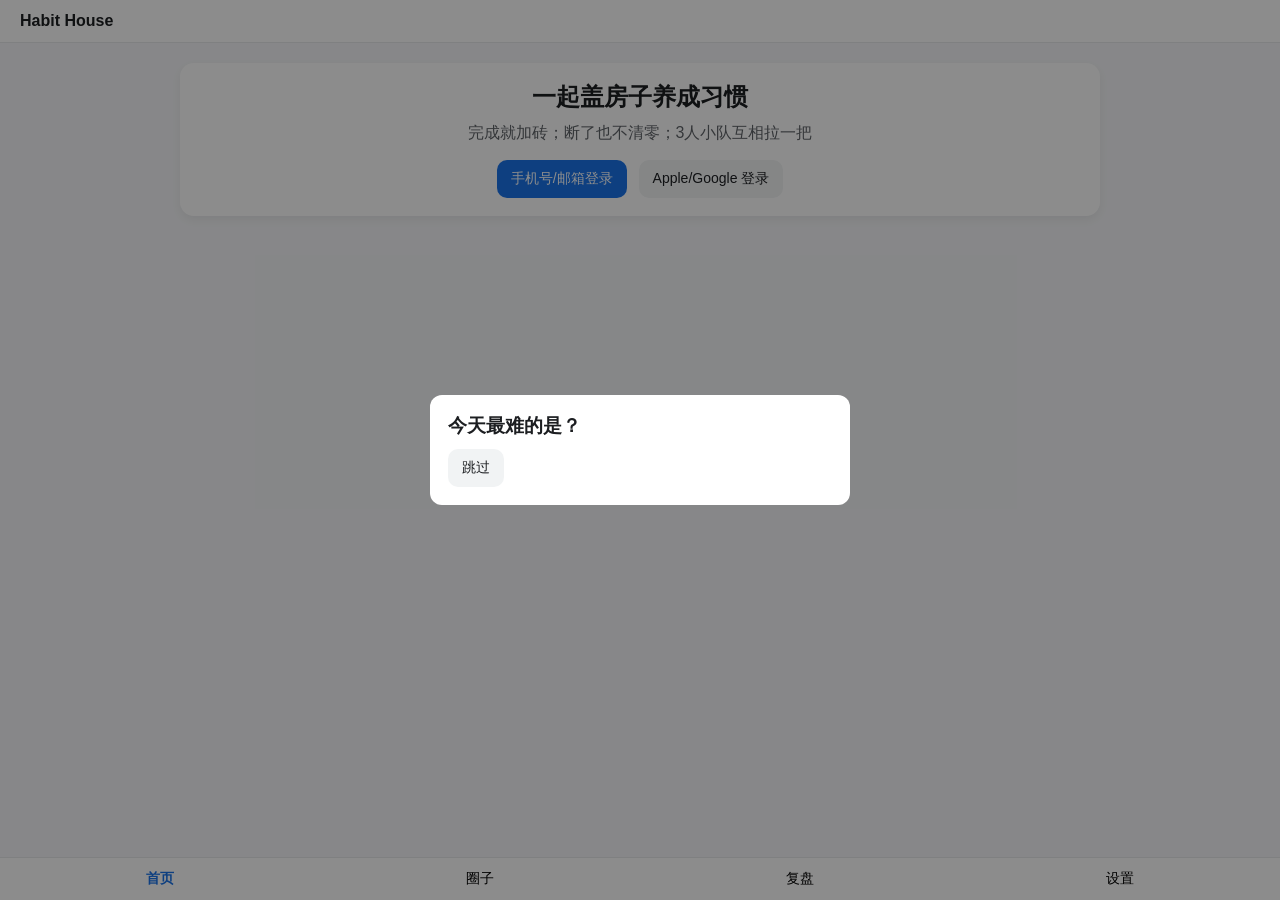
==== docs/index.html @ 1fca15d6 "Expand team size to four and close modals" ====
<!DOCTYPE html>
<html lang="zh">
  <head>
    <meta charset="UTF-8" />
    <meta name="viewport" content="width=device-width, initial-scale=1.0" />
    <title>Habit House MVP</title>
    <link rel="stylesheet" href="styles.css" />
  </head>
  <body>
    <div id="app">
      <header class="topbar">
        <div class="brand">Habit House</div>
        <div id="topbarStatus" class="topbar-status"></div>
      </header>

      <main id="screenRoot">
        <section id="screenWelcome" class="screen">
          <div class="card hero">
            <h1>一起盖房子养成习惯</h1>
            <p>完成就加砖；断了也不清零；3人小队互相拉一把</p>
            <div class="actions">
              <button id="btnLogin" class="primary">手机号/邮箱登录</button>
              <button id="btnLoginAlt" class="ghost">Apple/Google 登录</button>
            </div>
          </div>
        </section>

        <section id="screenTeam" class="screen hidden">
          <div class="card">
            <h2>创建/加入小圈子</h2>
            <div class="grid two">
              <div class="card inner">
                <h3>创建我的 4 人小队</h3>
                <button id="btnCreateTeam" class="primary">生成邀请码</button>
                <div id="teamCodeCreated" class="muted"></div>
              </div>
              <div class="card inner">
                <h3>加入朋友的小队</h3>
                <label for="inviteCode">邀请码（6 位）</label>
                <input id="inviteCode" maxlength="6" placeholder="例如 3F8K2A" />
                <button id="btnJoinTeam" class="primary">加入</button>
                <div id="teamJoinResult" class="muted"></div>
              </div>
            </div>
            <button id="btnSkipTeam" class="ghost">先跳过</button>
          </div>
        </section>

        <section id="screenMain" class="screen hidden">
          <div id="bannerJoinTeam" class="banner hidden">
            加入小队更容易坚持。去设置页创建/加入。
          </div>

          <section id="tabHome" class="tab">
            <div class="card">
              <div class="row space">
                <div>
                  <div class="label">当前习惯</div>
                  <button id="btnEditHabit" class="link">未命名习惯</button>
                </div>
                <div class="right">
                  <div class="label">今日</div>
                  <div id="todayMeta" class="meta"></div>
                </div>
              </div>
            </div>

            <div class="card house-card">
              <div class="row space">
                <div>
                  <div class="label">已建</div>
                  <div id="bricksCount" class="big">0 / 30</div>
                </div>
                <div class="right">
                  <div class="label">本周停工</div>
                  <div id="weeklyStop" class="big">0 天</div>
                </div>
              </div>
              <div id="houseGrid" class="house-grid"></div>
              <div id="slowdownHint" class="hint hidden">
                系统已把你的明日目标降到⭐，先恢复节奏
              </div>
            </div>

            <div class="card">
              <div class="label">今日行动</div>
              <div class="grid four">
                <button data-action="star1" class="primary">⭐ 最低完成</button>
                <button data-action="star2" class="primary">⭐⭐ 标准完成</button>
                <button data-action="star3" class="primary">⭐⭐⭐ 超额完成</button>
                <button data-action="stop" class="danger">今天停工</button>
              </div>
              <div class="row space">
                <div id="todayFeedback" class="muted"></div>
                <button id="btnUndo" class="ghost hidden">撤销重选（仅一次）</button>
              </div>
            </div>
          </section>

          <section id="tabCircle" class="tab hidden">
            <div class="card">
              <h2>我们的四人小队</h2>
              <div id="circleMembers" class="grid four"></div>
              <div class="label">一句话提醒（每天限 1 条）</div>
              <div id="reminderArea" class="grid three"></div>
            </div>
          </section>

          <section id="tabReview" class="tab hidden">
            <div class="card">
              <h2>今日复盘</h2>
              <div class="label">今天最主要的阻碍是？</div>
              <div id="reviewOptions" class="grid five"></div>
              <div class="row space">
                <div id="reviewStatus" class="muted"></div>
                <button id="btnSkipReview" class="ghost">跳过</button>
              </div>
            </div>
            <div class="card">
              <h2>本周停工原因</h2>
              <div id="weeklyTop" class="big">暂无</div>
            </div>
          </section>

          <section id="tabSettings" class="tab hidden">
            <div class="card">
              <h2>我的习惯</h2>
              <label for="habitName">习惯名称</label>
              <input id="habitName" placeholder="例如 早起/跑步/控糖" />
              <div class="label">难度定义</div>
              <div class="grid three">
                <input id="level1" placeholder="⭐ 10分钟" />
                <input id="level2" placeholder="⭐⭐ 2km" />
                <input id="level3" placeholder="⭐⭐⭐ 5km" />
              </div>
              <div class="row space">
                <button id="btnPauseHabit" class="ghost">暂停习惯</button>
                <button id="btnRebuildHouse" class="danger">重建新房子</button>
              </div>
            </div>
            <div class="card">
              <h2>我的小队</h2>
              <div id="teamInfo" class="muted"></div>
              <button id="btnCopyInvite" class="ghost">复制邀请码</button>
              <button id="btnLeaveTeam" class="danger">退出小队</button>
            </div>
          </section>
        </section>
      </main>

      <nav id="tabBar" class="tabbar hidden">
        <button data-tab="home" class="tab-btn active">首页</button>
        <button data-tab="circle" class="tab-btn">圈子</button>
        <button data-tab="review" class="tab-btn">复盘</button>
        <button data-tab="settings" class="tab-btn">设置</button>
      </nav>
    </div>

    <div id="modal" class="modal hidden">
      <div class="modal-card">
        <h3>今天最难的是？</h3>
        <div id="modalOptions" class="grid five"></div>
        <button id="btnModalSkip" class="ghost">跳过</button>
      </div>
    </div>

    <script src="app.js"></script>
  </body>
</html>
---- docs/styles.css ----
* {
  box-sizing: border-box;
}

body {
  margin: 0;
  font-family: "Helvetica Neue", Arial, sans-serif;
  background: #f5f6f8;
  color: #1c1e21;
}

#app {
  min-height: 100vh;
  display: flex;
  flex-direction: column;
}

.topbar {
  background: #ffffff;
  border-bottom: 1px solid #e6e8eb;
  padding: 12px 20px;
  display: flex;
  align-items: center;
  justify-content: space-between;
}

.brand {
  font-weight: 700;
}

.topbar-status {
  font-size: 14px;
  color: #5f6368;
}

main {
  flex: 1;
  padding: 20px;
}

.screen {
  max-width: 920px;
  margin: 0 auto;
}

.hidden {
  display: none;
}

.card {
  background: #ffffff;
  border-radius: 14px;
  padding: 18px;
  box-shadow: 0 4px 10px rgba(0, 0, 0, 0.06);
  margin-bottom: 18px;
}

.card.hero {
  text-align: center;
}

.card.inner {
  padding: 16px;
  background: #f8f9fb;
  box-shadow: none;
}

h1,
h2,
h3 {
  margin: 0 0 10px;
}

p {
  margin: 0 0 16px;
  color: #5f6368;
}

.actions {
  display: flex;
  gap: 12px;
  justify-content: center;
  flex-wrap: wrap;
}

button {
  border: none;
  border-radius: 10px;
  padding: 10px 14px;
  font-size: 14px;
  cursor: pointer;
}

button.primary {
  background: #1a73e8;
  color: #ffffff;
}

button.danger {
  background: #f44336;
  color: #ffffff;
}

button.ghost {
  background: #f1f3f4;
  color: #1c1e21;
}

button.link {
  background: transparent;
  color: #1a73e8;
  padding: 0;
  text-decoration: underline;
}

.row {
  display: flex;
  align-items: center;
  gap: 12px;
}

.row.space {
  justify-content: space-between;
}

.right {
  text-align: right;
}

.label {
  font-size: 12px;
  color: #889096;
  text-transform: uppercase;
  letter-spacing: 0.03em;
  margin-bottom: 6px;
}

.meta {
  font-weight: 600;
}

.big {
  font-size: 20px;
  font-weight: 700;
}

.muted {
  color: #6b7280;
  font-size: 14px;
}

.hint {
  margin-top: 10px;
  padding: 10px;
  border-radius: 10px;
  background: #f0f7ff;
  color: #1a73e8;
  font-size: 14px;
}

.banner {
  padding: 10px 14px;
  background: #fff7e6;
  color: #7a5600;
  border-radius: 10px;
  margin-bottom: 14px;
}

.house-card {
  display: flex;
  flex-direction: column;
  gap: 12px;
}

.house-grid {
  display: grid;
  grid-template-columns: repeat(6, 1fr);
  gap: 6px;
  margin-top: 6px;
}

.brick {
  width: 100%;
  padding-top: 100%;
  border-radius: 6px;
  background: #e7eaee;
  position: relative;
}

.brick.filled {
  background: #1a73e8;
}

.grid {
  display: grid;
  gap: 12px;
}

.grid.two {
  grid-template-columns: repeat(auto-fit, minmax(220px, 1fr));
}

.grid.three {
  grid-template-columns: repeat(auto-fit, minmax(180px, 1fr));
}

.grid.four {
  grid-template-columns: repeat(auto-fit, minmax(160px, 1fr));
}

.grid.five {
  grid-template-columns: repeat(auto-fit, minmax(120px, 1fr));
}

input {
  width: 100%;
  border: 1px solid #e0e3e7;
  border-radius: 10px;
  padding: 8px 10px;
  margin-bottom: 10px;
}

.tabbar {
  display: grid;
  grid-template-columns: repeat(4, 1fr);
  border-top: 1px solid #e6e8eb;
  background: #ffffff;
}

.tabbar .tab-btn {
  padding: 12px 0;
  background: transparent;
  border-radius: 0;
}

.tabbar .tab-btn.active {
  color: #1a73e8;
  font-weight: 700;
}

.member-card {
  border: 1px solid #e6e8eb;
  border-radius: 12px;
  padding: 12px;
}

.status-pill {
  display: inline-block;
  padding: 4px 8px;
  border-radius: 999px;
  font-size: 12px;
  background: #f1f3f4;
}

.status-done {
  background: #e6f4ea;
  color: #1e8e3e;
}

.status-stop {
  background: #fff7e6;
  color: #b26a00;
}

.status-none {
  background: #f1f3f4;
  color: #5f6368;
}

.modal {
  position: fixed;
  inset: 0;
  background: rgba(0, 0, 0, 0.45);
  display: flex;
  align-items: center;
  justify-content: center;
  padding: 20px;
}

.modal-card {
  background: #ffffff;
  padding: 18px;
  border-radius: 12px;
  width: min(420px, 100%);
}
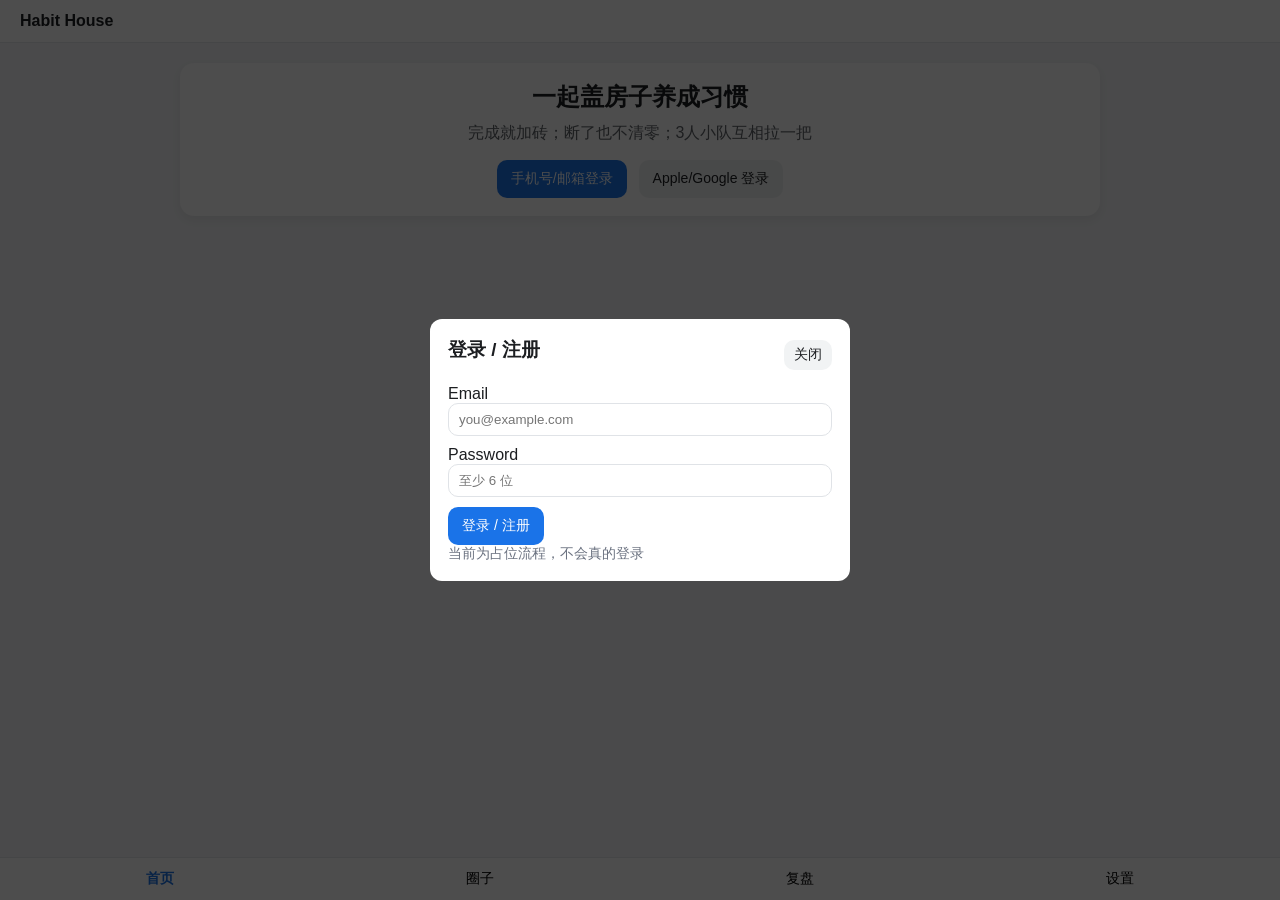
==== commit 1094a513: "Add button handlers, auth modal, and hash routing" ====
--- a/docs/index.html
+++ b/docs/index.html
@@ -4,7 +4,7 @@
     <meta charset="UTF-8" />
     <meta name="viewport" content="width=device-width, initial-scale=1.0" />
     <title>Habit House MVP</title>
-    <link rel="stylesheet" href="styles.css" />
+    <link rel="stylesheet" href="styles.css?v=20260217d" />
   </head>
   <body>
     <div id="app">
@@ -160,10 +160,33 @@
       <div class="modal-card">
         <h3>今天最难的是？</h3>
         <div id="modalOptions" class="grid five"></div>
-        <button id="btnModalSkip" class="ghost">跳过</button>
+        <button
+          id="btnModalSkip"
+          class="ghost"
+          onclick="document.getElementById('modal').classList.add('hidden')"
+        >
+          跳过
+        </button>
       </div>
     </div>
 
-    <script src="app.js"></script>
+    <div id="authModal" class="modal hidden">
+      <div class="modal-card">
+        <div class="modal-header">
+          <h3>登录 / 注册</h3>
+          <button id="btnAuthClose" class="ghost modal-close">关闭</button>
+        </div>
+        <label for="authEmail">Email</label>
+        <input id="authEmail" type="email" placeholder="you@example.com" />
+        <label for="authPassword">Password</label>
+        <input id="authPassword" type="password" placeholder="至少 6 位" />
+        <button id="btnAuthSubmit" class="primary">登录 / 注册</button>
+        <div class="muted">当前为占位流程，不会真的登录</div>
+      </div>
+    </div>
+
+    <div id="toast" class="toast hidden"></div>
+
+    <script src="app.js?v=20260217d"></script>
   </body>
 </html>
--- a/docs/styles.css
+++ b/docs/styles.css
@@ -283,3 +283,29 @@
   border-radius: 12px;
   width: min(420px, 100%);
 }
+
+.modal-header {
+  display: flex;
+  align-items: center;
+  justify-content: space-between;
+  gap: 12px;
+  margin-bottom: 12px;
+}
+
+.modal-close {
+  padding: 6px 10px;
+}
+
+.toast {
+  position: fixed;
+  left: 50%;
+  bottom: 24px;
+  transform: translateX(-50%);
+  background: #1c1e21;
+  color: #ffffff;
+  padding: 10px 16px;
+  border-radius: 999px;
+  font-size: 14px;
+  box-shadow: 0 6px 16px rgba(0, 0, 0, 0.2);
+  z-index: 20;
+}
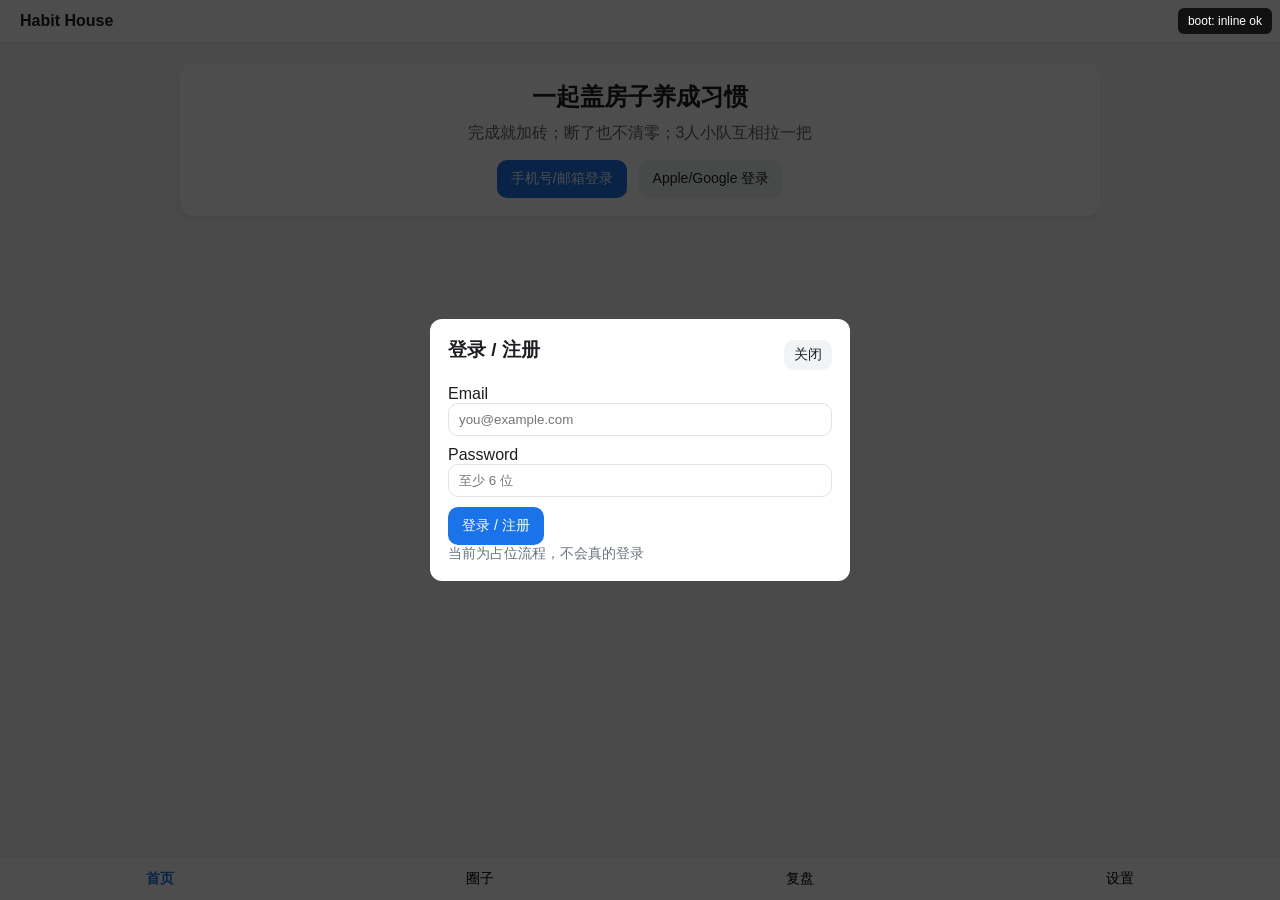
==== commit d4cf89c6: "Add inline boot marker to verify HTML load" ====
--- a/docs/index.html
+++ b/docs/index.html
@@ -4,9 +4,15 @@
     <meta charset="UTF-8" />
     <meta name="viewport" content="width=device-width, initial-scale=1.0" />
     <title>Habit House MVP</title>
-    <link rel="stylesheet" href="styles.css?v=20260217d" />
+    <link rel="stylesheet" href="styles.css?v=20260217f" />
   </head>
   <body>
+    <div
+      id="bootMarker"
+      style="position: fixed; top: 8px; right: 8px; padding: 6px 10px; background: #111; color: #fff; font-size: 12px; border-radius: 6px; z-index: 9999;"
+    >
+      boot: html
+    </div>
     <div id="app">
       <header class="topbar">
         <div class="brand">Habit House</div>
@@ -19,8 +25,20 @@
             <h1>一起盖房子养成习惯</h1>
             <p>完成就加砖；断了也不清零；3人小队互相拉一把</p>
             <div class="actions">
-              <button id="btnLogin" class="primary">手机号/邮箱登录</button>
-              <button id="btnLoginAlt" class="ghost">Apple/Google 登录</button>
+              <button
+                id="btnLogin"
+                class="primary"
+                onclick="window.hhHandleClick('loginEmail')"
+              >
+                手机号/邮箱登录
+              </button>
+              <button
+                id="btnLoginAlt"
+                class="ghost"
+                onclick="window.hhHandleClick('loginAlt')"
+              >
+                Apple/Google 登录
+              </button>
             </div>
           </div>
         </section>
@@ -42,7 +60,13 @@
                 <div id="teamJoinResult" class="muted"></div>
               </div>
             </div>
-            <button id="btnSkipTeam" class="ghost">先跳过</button>
+            <button
+              id="btnSkipTeam"
+              class="ghost"
+              onclick="window.hhHandleClick('skipTeam')"
+            >
+              先跳过
+            </button>
           </div>
         </section>
 
@@ -187,6 +211,20 @@
 
     <div id="toast" class="toast hidden"></div>
 
-    <script src="app.js?v=20260217d"></script>
+    <script>
+      console.log("[boot] inline script ran");
+      var marker = document.getElementById("bootMarker");
+      if (marker) {
+        marker.textContent = "boot: inline ok";
+      }
+      window.hhHandleClick = function (action) {
+        if (window.hhActions && typeof window.hhActions[action] === "function") {
+          window.hhActions[action]();
+        } else {
+          alert("已点击：" + action);
+        }
+      };
+    </script>
+    <script src="app.js?v=20260217f"></script>
   </body>
 </html>
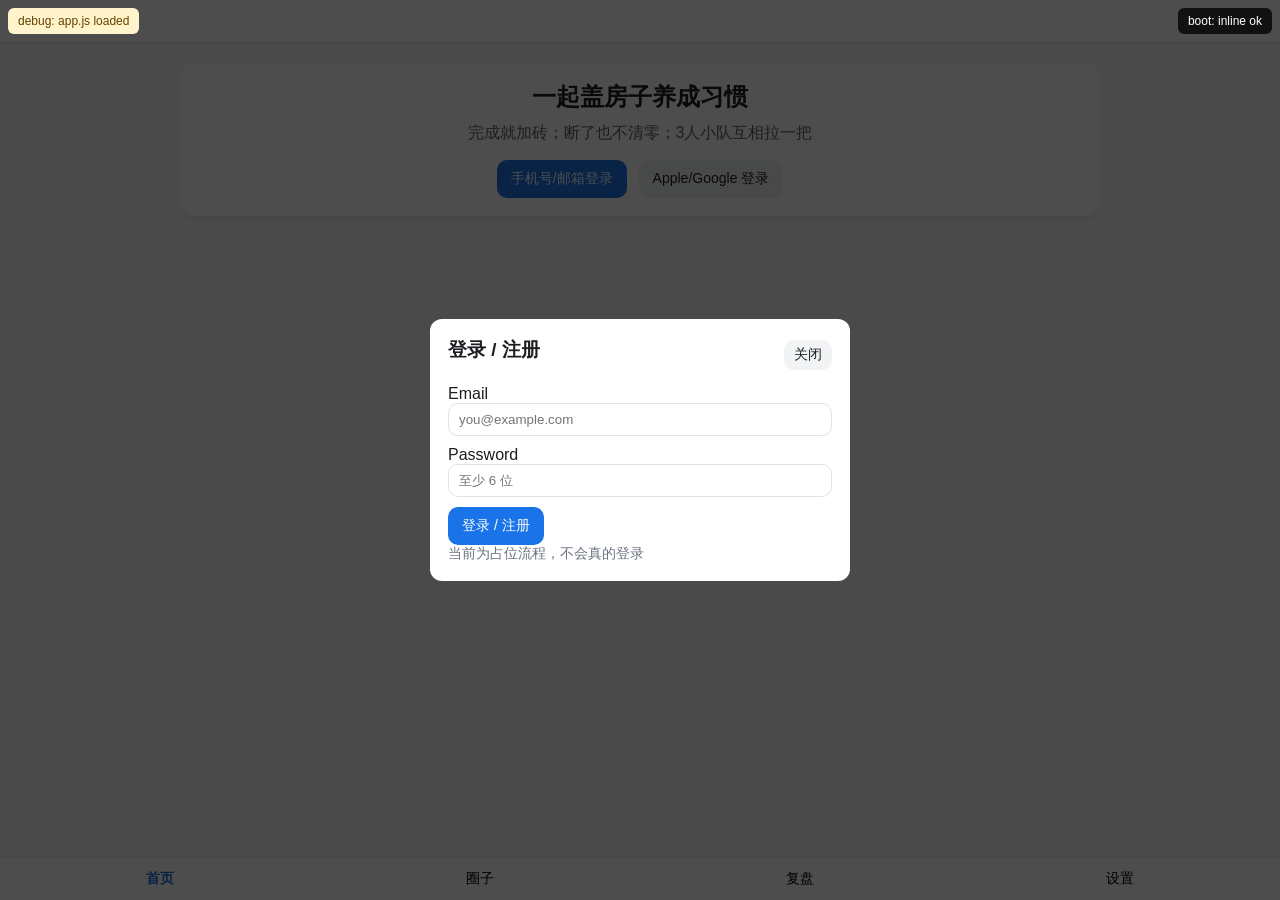
==== commit c12278da: "Add debug panel and unified logs" ====
--- a/docs/index.html
+++ b/docs/index.html
@@ -4,7 +4,7 @@
     <meta charset="UTF-8" />
     <meta name="viewport" content="width=device-width, initial-scale=1.0" />
     <title>Habit House MVP</title>
-    <link rel="stylesheet" href="styles.css?v=20260217f" />
+    <link rel="stylesheet" href="styles.css?v=20260217g" />
   </head>
   <body>
     <div
@@ -13,6 +13,7 @@
     >
       boot: html
     </div>
+    <div id="debugPanel" class="debug-panel">debug: waiting</div>
     <div id="app">
       <header class="topbar">
         <div class="brand">Habit House</div>
@@ -217,14 +218,23 @@
       if (marker) {
         marker.textContent = "boot: inline ok";
       }
+      window.hhDebug = function (message) {
+        var panel = document.getElementById("debugPanel");
+        if (panel) {
+          panel.textContent = "debug: " + message;
+        }
+      };
       window.hhHandleClick = function (action) {
         if (window.hhActions && typeof window.hhActions[action] === "function") {
           window.hhActions[action]();
         } else {
           alert("已点击：" + action);
         }
+        if (window.hhDebug) {
+          window.hhDebug("clicked " + action);
+        }
       };
     </script>
-    <script src="app.js?v=20260217f"></script>
+    <script src="app.js?v=20260217g"></script>
   </body>
 </html>
--- a/docs/styles.css
+++ b/docs/styles.css
@@ -309,3 +309,15 @@
   box-shadow: 0 6px 16px rgba(0, 0, 0, 0.2);
   z-index: 20;
 }
+
+.debug-panel {
+  position: fixed;
+  left: 8px;
+  top: 8px;
+  padding: 6px 10px;
+  background: #fff4cc;
+  color: #654200;
+  border-radius: 6px;
+  font-size: 12px;
+  z-index: 9999;
+}
